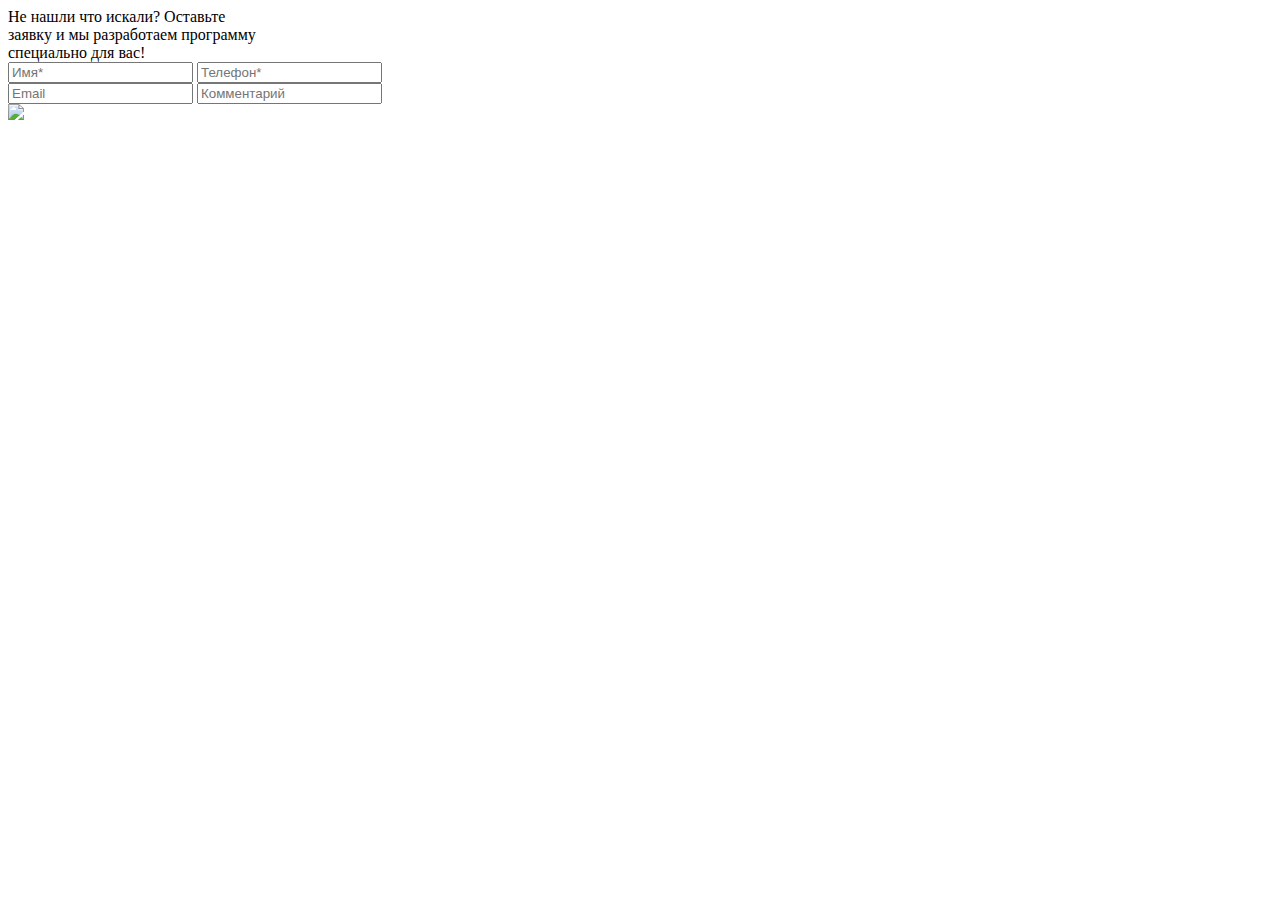
==== task_2_hw_8/form_task_2.html @ faa72a44 "first_commit" ====
<!DOCTYPE html>
<html>
  <head>
    <meta charset="utf-8" />
    <title>Task_2</title>
    <link rel="stylesheet" href="form_task_2.css" />
  </head>
  <body>
    <div class="main-block">
      <div class="back-flower"></div>
      <div class="main-content">
        <div class="form-block">
          <div class="form-header">
            Не нашли что искали? Оставьте<br />
            заявку и мы разработаем программу<br />
            специально для вас!
          </div>
          <div class="main-form">
            <form>
              <div class="name-phone-container">
                <input type="text-1" placeholder="Имя*" />
                <input type="tel" placeholder="Телефон*" />
              </div>
              <input type="email" placeholder="Email" />
              <input type="text-2" placeholder="Комментарий" />
            </form>
          </div>
        </div>
        <div class="form-image">
          <img src="./form-back.svg" />
        </div>
      </div>
    </div>
  </body>
</html>
---- task_2_hw_8/form_task_2.css ----
.main-block{
    display: flex;
    flex-direction: column;
    justify-content: center;
}

.main-content{
    display: flex;
    flex-direction: column;
    justify-content: center;
}
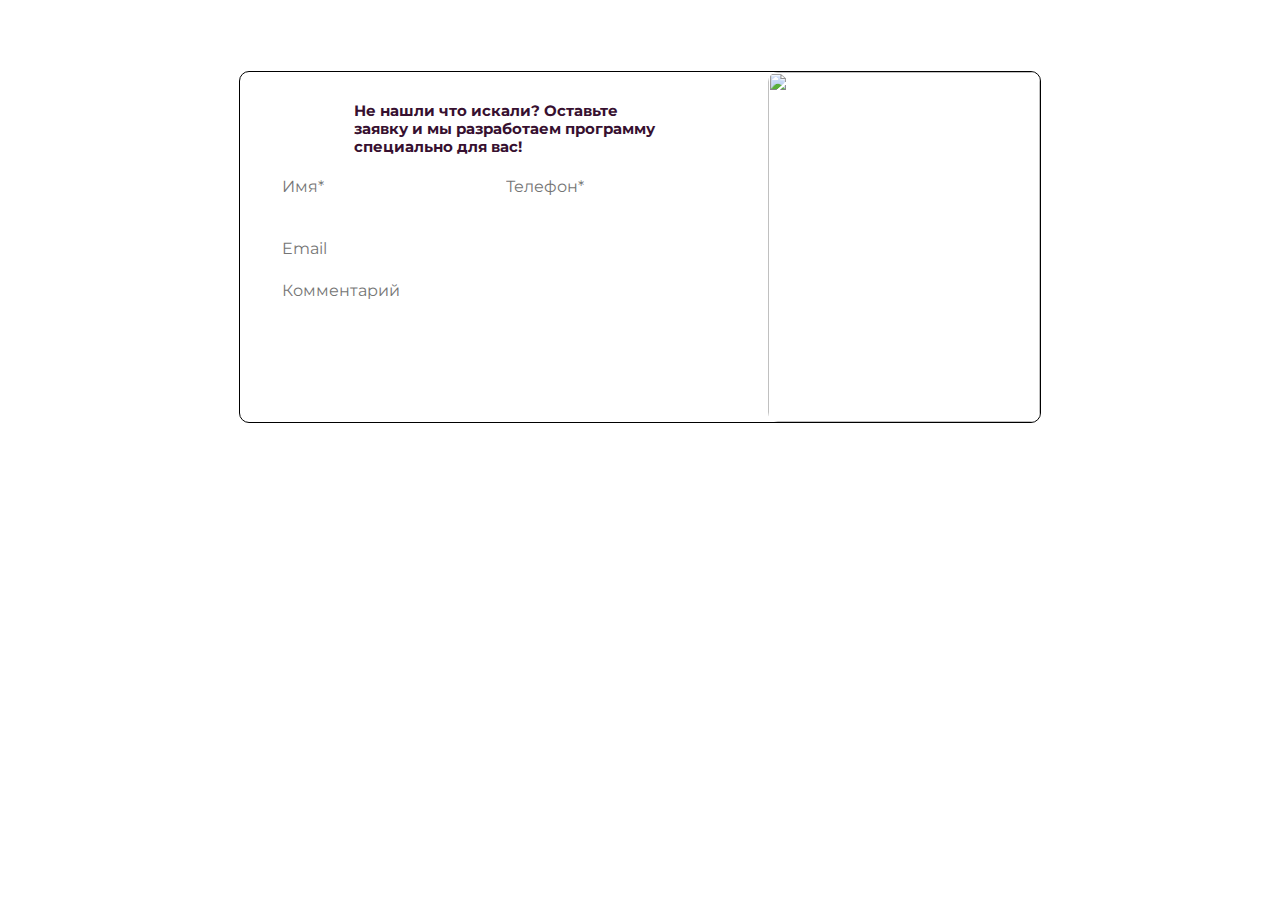
==== commit df6ffee7: "problems_with_live_server" ====
--- a/task_2_hw_8/form_task_2.html
+++ b/task_2_hw_8/form_task_2.html
@@ -4,6 +4,7 @@
     <meta charset="utf-8" />
     <title>Task_2</title>
     <link rel="stylesheet" href="form_task_2.css" />
+    <link href="https://fonts.googleapis.com/css2?family=Montserrat:wght@400;700&display=swap" rel="stylesheet">
   </head>
   <body>
     <div class="main-block">
@@ -21,13 +22,15 @@
                 <input type="text-1" placeholder="Имя*" />
                 <input type="tel" placeholder="Телефон*" />
               </div>
+              <div class="email-comment-container">
               <input type="email" placeholder="Email" />
               <input type="text-2" placeholder="Комментарий" />
+            </div>
             </form>
           </div>
         </div>
         <div class="form-image">
-          <img src="./form-back.svg" />
+          <img src="form-back.svg" />
         </div>
       </div>
     </div>
--- a/task_2_hw_8/form_task_2.css
+++ b/task_2_hw_8/form_task_2.css
@@ -1,11 +1,113 @@
-.main-block{
+.main-block {
+  display: flex;
+  justify-content: center;
+  flex-direction: column;
+  max-width: 100%;
+}
+
+.main-content {
+  display: flex;
+  justify-content: center;
+  flex-direction: row;
+  margin: auto;
+  margin-top: 5%;
+  border: 1px solid black;
+  border-radius: 10px;
+  max-width: 800px;
+  height: auto;
+}
+
+.form-image {
+  width: 400px;
+  height: 350px;
+  border-radius: 10px;
+}
+
+.form-image img {
+  width: 100%;
+  height: 100%;
+  border-radius: 10px;
+}
+
+.form-block {
+  display: flex;
+  flex-direction: column;
+  align-items: center;
+  margin-right: 40px;
+  margin-left: 40px;
+}
+
+.form-header {
+  display: flex;
+  align-items: center;
+  margin-top: 30px;
+  margin-bottom: 20px;
+}
+
+.form-header {
+  font-family: "Montserrat";
+  font-style: normal;
+  font-weight: 700;
+  font-size: 15px;
+  line-height: 18px;
+  color: #371030;
+}
+
+
+.main-form{
     display: flex;
     flex-direction: column;
-    justify-content: center;
+    align-items: center;
 }
 
-.main-content{
+.form{
     display: flex;
     flex-direction: column;
-    justify-content: center;
-}+    align-items: center;
+}
+
+.name-phone-container{
+    display: flex;
+    flex-direction: row;
+}
+.email-comment-container{
+    display: flex;
+    flex-direction: column;
+}
+.name-phone-container{
+    background-color: none;
+    border: none;
+    border-bottom: 1 px solid #371030;
+    margin-bottom: 20px;
+}
+
+.name-phone-container{
+    font-family: 'Montserrat';
+    font-style: normal;
+    font-weight: 400;
+    font-size: 16px;
+    line-height: 20px;
+    color:#371030;
+}
+input[type="text-1"],
+input[type="tel"],
+input[type="email"],
+input[type="text-2"]{
+    background-color: none;
+    border: none;
+    border-bottom: 1 px solid #371030;
+    margin-bottom: 20px;
+}
+
+input[type="text-1"],
+input[type="tel"],
+input[type="email"],
+input[type="text-2"]{
+    font-family: 'Montserrat';
+    font-style: normal;
+    font-weight: 400;
+    font-size: 16px;
+    line-height: 20px;
+    color:#371030;
+}
+
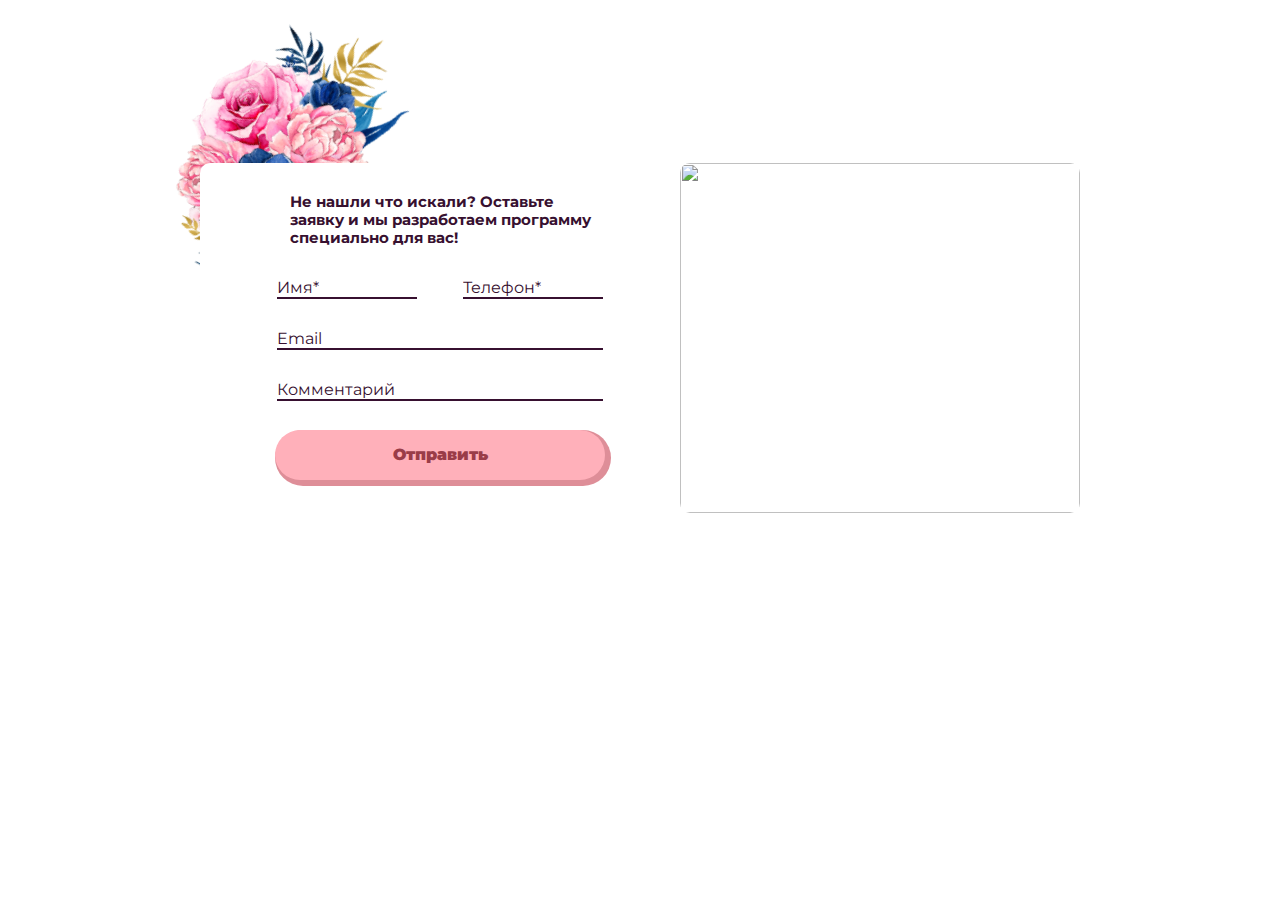
==== commit 7608cbcb: "task_2_hw_8" ====
--- a/task_2_hw_8/form_task_2.html
+++ b/task_2_hw_8/form_task_2.html
@@ -4,11 +4,16 @@
     <meta charset="utf-8" />
     <title>Task_2</title>
     <link rel="stylesheet" href="form_task_2.css" />
-    <link href="https://fonts.googleapis.com/css2?family=Montserrat:wght@400;700&display=swap" rel="stylesheet">
+    <link
+      href="https://fonts.googleapis.com/css2?family=Montserrat:wght@400;700&display=swap"
+      rel="stylesheet"
+    />
   </head>
   <body>
     <div class="main-block">
-      <div class="back-flower"></div>
+      <div class="back-flower">
+        <img src="./flowers.svg" />
+      </div>
       <div class="main-content">
         <div class="form-block">
           <div class="form-header">
@@ -23,14 +28,17 @@
                 <input type="tel" placeholder="Телефон*" />
               </div>
               <div class="email-comment-container">
-              <input type="email" placeholder="Email" />
-              <input type="text-2" placeholder="Комментарий" />
-            </div>
+                <input type="email" placeholder="Email" />
+                <input type="text-2" placeholder="Комментарий" />
+              </div>
+              <div class="form-button">
+                <button class="btn-form">Отправить</button>
+              </div>
             </form>
           </div>
         </div>
         <div class="form-image">
-          <img src="form-back.svg" />
+          <img src="./test.svg" />
         </div>
       </div>
     </div>
--- a/task_2_hw_8/form_task_2.css
+++ b/task_2_hw_8/form_task_2.css
@@ -3,6 +3,7 @@
   justify-content: center;
   flex-direction: column;
   max-width: 100%;
+  margin-top: 100px;
 }
 
 .main-content {
@@ -11,16 +12,20 @@
   flex-direction: row;
   margin: auto;
   margin-top: 5%;
-  border: 1px solid black;
   border-radius: 10px;
-  max-width: 800px;
+  max-width: 1000px;
   height: auto;
+  z-index: 1;
+  background-color: #fff;
 }
 
 .form-image {
+  display: flex;
+  align-items: center;
   width: 400px;
   height: 350px;
   border-radius: 10px;
+  justify-content: center;
 }
 
 .form-image img {
@@ -35,13 +40,15 @@
   align-items: center;
   margin-right: 40px;
   margin-left: 40px;
+  width: 400px;
+  height: 350px;
 }
 
 .form-header {
   display: flex;
   align-items: center;
   margin-top: 30px;
-  margin-bottom: 20px;
+  margin-bottom: 30px;
 }
 
 .form-header {
@@ -53,61 +60,101 @@
   color: #371030;
 }
 
-
-.main-form{
-    display: flex;
-    flex-direction: column;
-    align-items: center;
+.main-form {
+  display: flex;
+  flex-direction: column;
+  align-items: center;
 }
 
-.form{
-    display: flex;
-    flex-direction: column;
-    align-items: center;
+.form {
+  display: flex;
+  flex-direction: column;
+  align-items: center;
 }
 
-.name-phone-container{
-    display: flex;
-    flex-direction: row;
-}
-.email-comment-container{
-    display: flex;
-    flex-direction: column;
-}
-.name-phone-container{
-    background-color: none;
-    border: none;
-    border-bottom: 1 px solid #371030;
-    margin-bottom: 20px;
+.name-phone-container {
+  display: flex;
+  flex-direction: row;
+  background-color: none;
+  margin-bottom: 20px;
+  justify-content: space-between;
 }
 
-.name-phone-container{
-    font-family: 'Montserrat';
-    font-style: normal;
-    font-weight: 400;
-    font-size: 16px;
-    line-height: 20px;
-    color:#371030;
+.email-comment-container {
+  display: flex;
+  flex-direction: column;
+  margin-bottom: 20px;
 }
+
 input[type="text-1"],
-input[type="tel"],
-input[type="email"],
-input[type="text-2"]{
-    background-color: none;
-    border: none;
-    border-bottom: 1 px solid #371030;
-    margin-bottom: 20px;
+input[type="tel"] {
+  display: flex;
+  width: 140px;
 }
 
 input[type="text-1"],
 input[type="tel"],
 input[type="email"],
-input[type="text-2"]{
-    font-family: 'Montserrat';
-    font-style: normal;
-    font-weight: 400;
-    font-size: 16px;
-    line-height: 20px;
-    color:#371030;
+input[type="text-2"] {
+  border: none;
+  padding-bottom: 10px;
+  font-family: "Montserrat";
+  font-style: normal;
+  font-weight: 400;
+  font-size: 16px;
+  line-height: 20px;
+  color: #371030;
 }
 
+input[type="text-1"]::placeholder,
+input[type="tel"]::placeholder,
+input[type="email"]::placeholder,
+input[type="text-2"]::placeholder {
+  color: #371030;
+  border-bottom: 2px solid #371030;
+}
+
+input[type="email"] {
+  margin-bottom: 20px;
+}
+
+.form-button {
+  display: flex;
+  justify-content: center;
+}
+
+.btn-form {
+  border: none;
+  background-color: #ffb0ba;
+  box-shadow: 3px 3px 0px 3px #de8e98;
+  border-radius: 100px;
+  width: 330px;
+  height: 50px;
+}
+
+.btn-form {
+  font-family: "Montserrat";
+  font-style: normal;
+  font-weight: 900;
+  font-size: 16px;
+  line-height: 20px;
+  text-align: center;
+  color: #9a3c48;
+}
+
+.back-flower {
+  position: absolute;
+  width: 500px;
+  height: 500px;
+  z-index: -1;
+  overflow: hidden;
+  top: -10%;
+  left: 2%;
+}
+
+.back-flower img {
+  width: 100%;
+  height: 100%;
+  object-fit: cover;
+  transform: rotate(10deg);
+}
